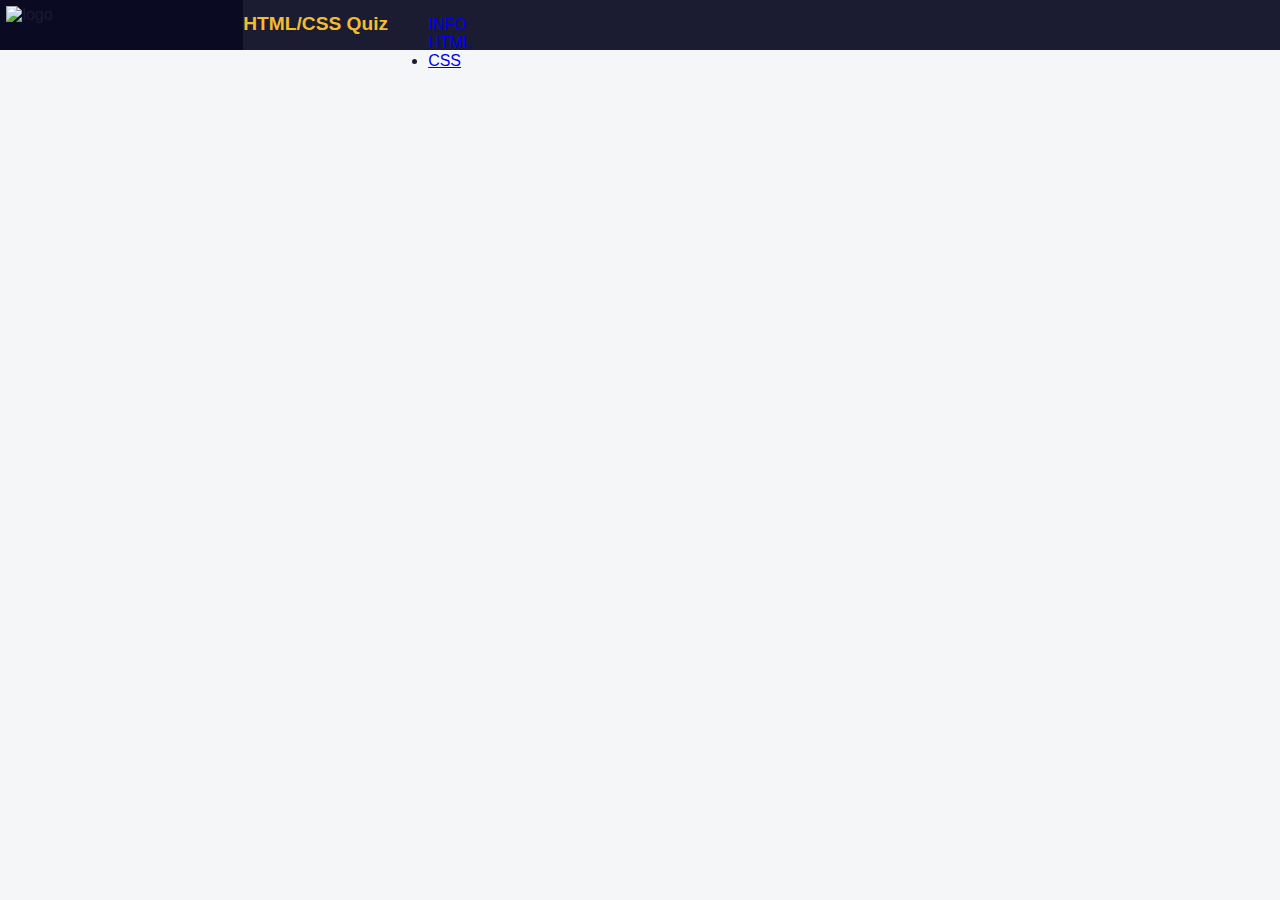
==== accessibility-quiz/index.html @ c6ee409c "Initial accessibility practice project." ====
<!DOCTYPE html>
<html lang="en">

<head>
    <meta charset="UTF-8">
    <meta name="viewport" content="width=device-width, initial-scale=1.0">
    <meta name="description" content="freeCodeCamp Accessibility Quiz practice project." />
    <link rel="stylesheet" href="styles.css">
    <title>Learn Accessibility by Building a Quiz</title>
</head>

<body>
    <header>
        <img src="https://cdn.freecodecamp.org/platform/universal/fcc_primary.svg" alt="logo" id="logo">
        <h1>HTML/CSS Quiz</h1>
        <nav>
            <ul>
                <li><a href="#">INFO</a></li>
                <li><a href="#">HTML</a></li>
                <li><a href="#">CSS</a></li>
            </ul>
        </nav>
    </header>
    <main></main>
</body>

</html>
---- accessibility-quiz/styles.css ----
body {
    background: #f5f6f7;
    color: #1b1b32;
    font-family: Helvetica, sans-serif;
    margin: 0;
}

#logo {
    width: max(100px, 18vw);
    background-color: #0a0a23;
    aspect-ratio: 35 / 4;
    padding: 0.4rem;
}

header {
    width: 100%;
    height: 50px;
    background-color: #1b1b32;
    display: flex;
}

h1 {
    color: #f1be32;
    font-size: min(5vw, 1.2em);
}
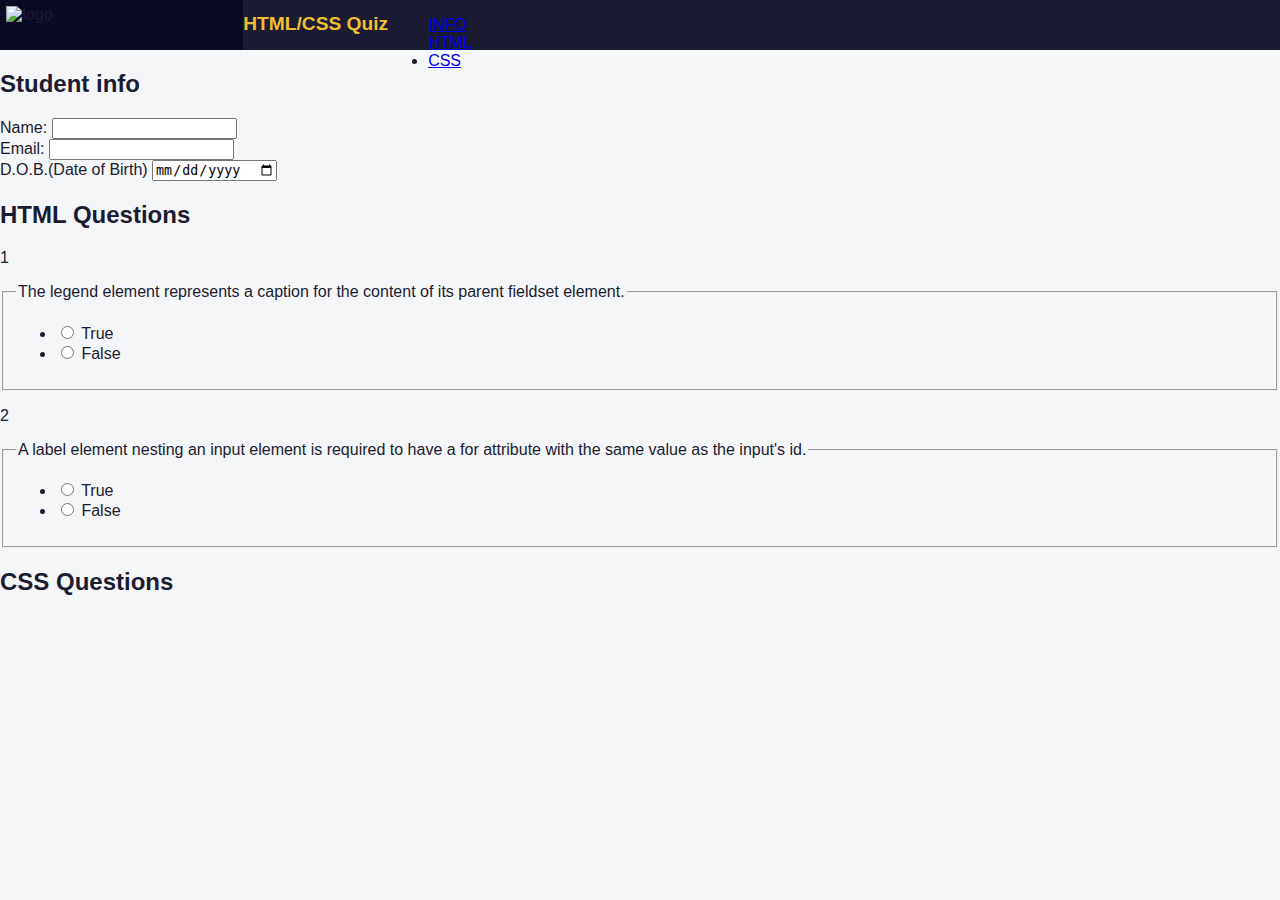
==== commit 499a5be7: "Added true-false questions and radio input fields." ====
--- a/accessibility-quiz/index.html
+++ b/accessibility-quiz/index.html
@@ -15,13 +15,83 @@
         <h1>HTML/CSS Quiz</h1>
         <nav>
             <ul>
-                <li><a href="#">INFO</a></li>
-                <li><a href="#">HTML</a></li>
-                <li><a href="#">CSS</a></li>
+                <li><a href="#student-info">INFO</a></li>
+                <li><a href="#html-questions">HTML</a></li>
+                <li><a href="#css-questions">CSS</a></li>
             </ul>
         </nav>
     </header>
-    <main></main>
+    <main>
+        <form action="https://freecodecamp.org/practice-project/accessibility-quiz" method="POST">
+            <section role="region" aria-labelledby="student-info">
+                <h2 id="student-info">Student info</h2>
+                    <div class="info">
+                        <label for="name">
+                            Name:
+                        </label>
+                        <input type="text" name="name" id="name">
+                    </div>
+                    <div class="info">
+                        <label for="email">
+                            Email:
+                        </label>
+                        <input type="email" name="email" id="email">
+                    </div>
+                    <div class="info">
+                        <label for="birth-date">
+                            D.O.B.<span class="sr-only">(Date of Birth)</span>
+                        </label>
+                        <input type="date" name="birth-date" id="birth-date">
+                    </div>
+            </section>
+            <section role="region" aria-labelledby="html-questions">
+                <h2 id="html-questions">HTML Questions</h2>
+                <div class="question-block">
+                    <p>1</p>
+                    <fieldset name="question" class="question">
+                        <legend>The legend element represents a caption for the content of its parent fieldset element.</legend>
+                        <ul class="answers-list">
+                            <li>
+                                <label for="q1-a1">
+                                    <input type="radio" name="q1" value="true" id="q1-a1">
+                                    True
+                                </label>
+                            </li>
+                            <li>
+                                <label for="q1-a2">
+                                    <input type="radio" name="q1" value="false" id="q1-a2">
+                                    False
+                                </label>
+                            </li>
+                        </ul>
+                    </fieldset>
+                </div>
+                <div class="question-block">
+                    <p>2</p>
+                    <fieldset name="question" class="question">
+                        <legend>A label element nesting an input element is required to have a for attribute with the same value as the input's id.</legend>
+                        <ul class="answers-list">
+                            <li>
+                                <label for="q2-a1">
+                                    <input type="radio" name="q2" value="true" id="q2-a1">
+                                    True
+                                </label>
+                            </li>
+                            <li>
+                                <label for="q2-a2">
+                                    <input type="radio" name="q2" value="false" id="q2-a2">
+                                    False
+                                </label>
+                            </li>
+                        </ul>
+                    </fieldset>
+                </div>
+            </section>
+            <section role="region" aria-labelledby="css-questions">
+                <h2 id="css-questions">CSS Questions</h2>
+            </section>
+        </form>
+    </main>
 </body>
 
 </html>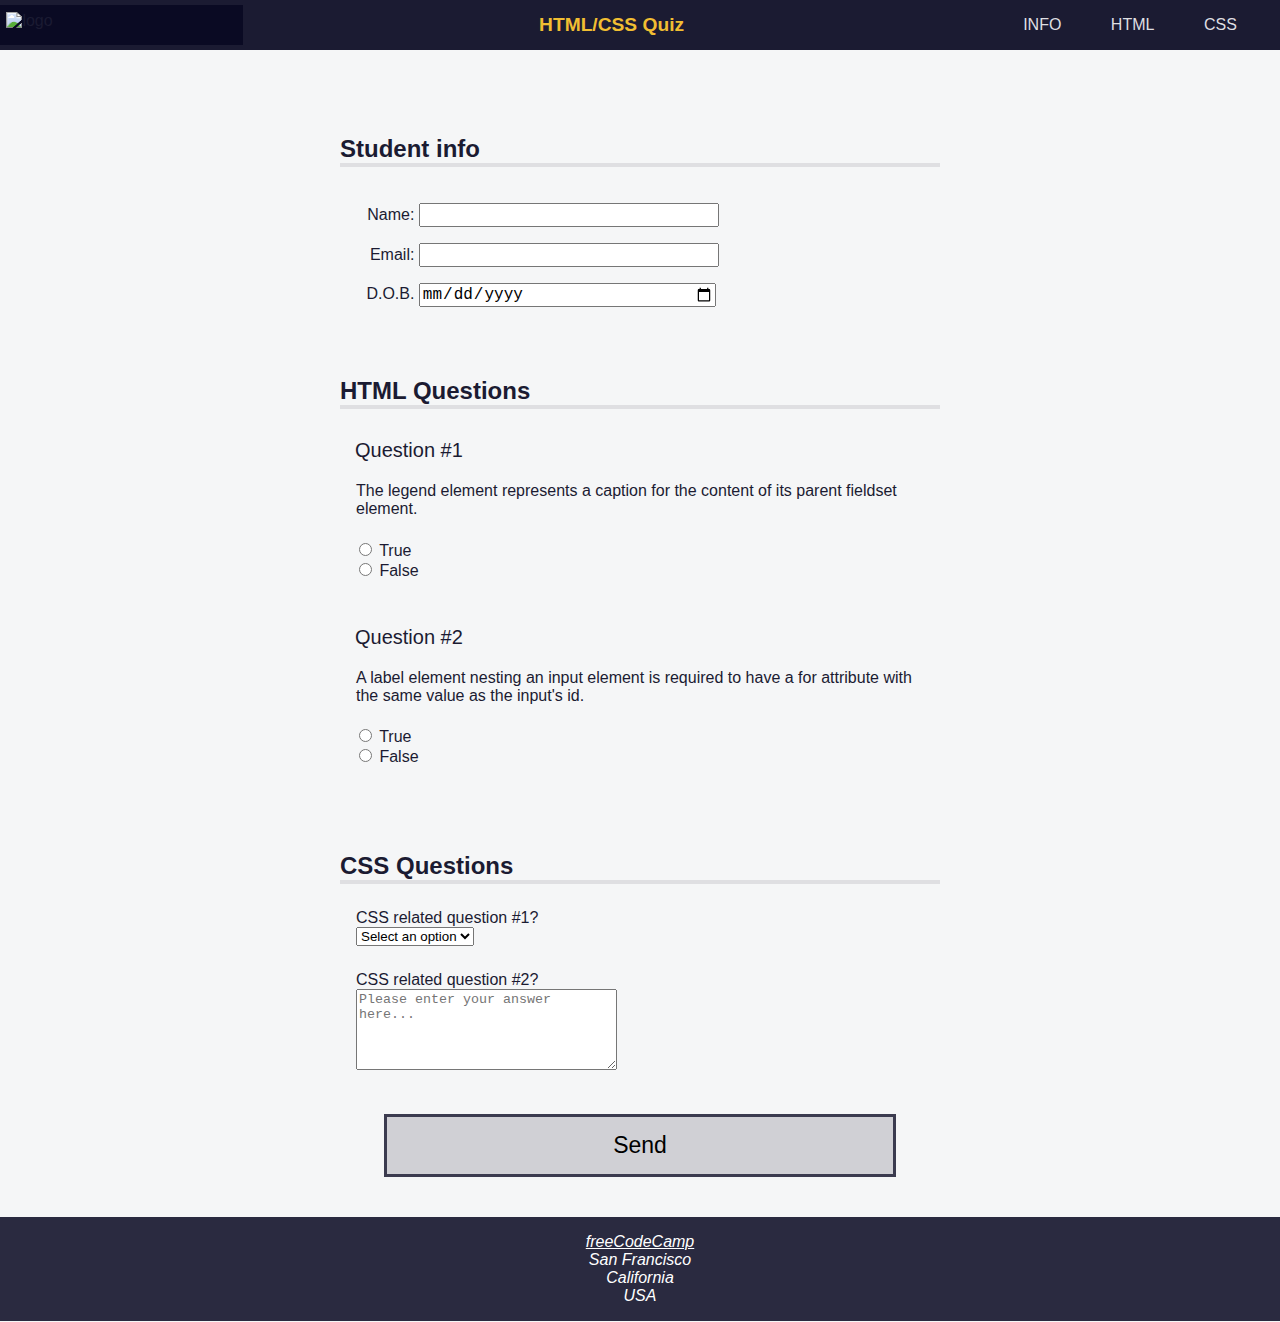
==== commit f6e7acda: "Added better styling for visual accessibility." ====
--- a/accessibility-quiz/index.html
+++ b/accessibility-quiz/index.html
@@ -25,31 +25,32 @@
         <form action="https://freecodecamp.org/practice-project/accessibility-quiz" method="POST">
             <section role="region" aria-labelledby="student-info">
                 <h2 id="student-info">Student info</h2>
-                    <div class="info">
-                        <label for="name">
-                            Name:
-                        </label>
-                        <input type="text" name="name" id="name">
-                    </div>
-                    <div class="info">
-                        <label for="email">
-                            Email:
-                        </label>
-                        <input type="email" name="email" id="email">
-                    </div>
-                    <div class="info">
-                        <label for="birth-date">
-                            D.O.B.<span class="sr-only">(Date of Birth)</span>
-                        </label>
-                        <input type="date" name="birth-date" id="birth-date">
-                    </div>
+                <div class="info">
+                    <label for="name">
+                        Name:
+                    </label>
+                    <input type="text" name="name" id="name">
+                </div>
+                <div class="info">
+                    <label for="email">
+                        Email:
+                    </label>
+                    <input type="email" name="email" id="email">
+                </div>
+                <div class="info">
+                    <label for="birth-date">
+                        D.O.B.<span class="sr-only">(Date of Birth)</span>
+                    </label>
+                    <input type="date" name="birth-date" id="birth-date">
+                </div>
             </section>
             <section role="region" aria-labelledby="html-questions">
                 <h2 id="html-questions">HTML Questions</h2>
                 <div class="question-block">
                     <p>1</p>
                     <fieldset name="question" class="question">
-                        <legend>The legend element represents a caption for the content of its parent fieldset element.</legend>
+                        <legend>The legend element represents a caption for the content of its parent fieldset element.
+                        </legend>
                         <ul class="answers-list">
                             <li>
                                 <label for="q1-a1">
@@ -69,7 +70,8 @@
                 <div class="question-block">
                     <p>2</p>
                     <fieldset name="question" class="question">
-                        <legend>A label element nesting an input element is required to have a for attribute with the same value as the input's id.</legend>
+                        <legend>A label element nesting an input element is required to have a for attribute with the
+                            same value as the input's id.</legend>
                         <ul class="answers-list">
                             <li>
                                 <label for="q2-a1">
@@ -89,9 +91,41 @@
             </section>
             <section role="region" aria-labelledby="css-questions">
                 <h2 id="css-questions">CSS Questions</h2>
+                <div class="form-row">
+                    <div class="question-block">
+                        <label for="css-q1">
+                            CSS related question #1?
+                        </label>
+                    </div>
+                    <div class="answer">
+                        <select name="css-q1" id="css-q1" required>
+                            <option value="">Select an option</option>
+                            <option value="yes">Yes</option>
+                            <option value="no">No</option>
+                        </select>
+                    </div>
+                    <div class="question-block">
+                        <label for="css-q2">
+                            CSS related question #2?
+                        </label>
+                    </div>
+                    <div class="answer">
+                        <textarea name="css-q2" id="css-q2" cols="30" rows="5"
+                            placeholder="Please enter your answer here..."></textarea>
+                    </div>
+                </div>
             </section>
+            <button type="submit">Send</button>
         </form>
     </main>
+    <footer>
+        <address>
+            <a href="https://freecodecamp.org">freeCodeCamp</a><br />
+            San Francisco<br />
+            California<br />
+            USA
+        </address>
+    </footer>
 </body>
 
 </html>--- a/accessibility-quiz/styles.css
+++ b/accessibility-quiz/styles.css
@@ -1,3 +1,7 @@
+* {
+    scroll-behavior: smooth;
+  }
+
 body {
     background: #f5f6f7;
     color: #1b1b32;
@@ -17,9 +21,163 @@
     height: 50px;
     background-color: #1b1b32;
     display: flex;
+    justify-content: space-between;
+    align-items: center;
+}
+
+nav {
+    width: 50%;
+    max-width: 300px;
+    height: 50px;
+}
+
+nav>ul {
+    display: flex;
+    justify-content: space-evenly;
+    flex-wrap: wrap;
+    align-items: center;
+    padding-inline-start: 0;
+    margin-block: 0;
+    height: 100%;
+}
+
+nav>ul>li {
+    color: #dfdfe2;
+    margin: 0 0.2rem;
+    padding: 0.2rem;
+    display: block;
+}
+
+nav>ul>li:hover {
+    background-color: #dfdfe2;
+    color: #1b1b32;
+    cursor: pointer;
+}
+
+li>a {
+    color: inherit;
+    text-decoration: none;
+}
+
+main {
+    padding-top: 25px;
+}
+
+section {
+    width: 80%;
+    margin: 0 auto 10px auto;
+    max-width: 600px;
+}
+
+h1,
+h2 {
+    font-family: Verdana, sans-serif;
 }
 
 h1 {
+    text-align: center;
     color: #f1be32;
     font-size: min(5vw, 1.2em);
+    text-align: center;
+}
+
+h2 {
+    border-bottom: 4px solid #dfdfe2;
+    margin-top: 0;
+    padding-top: 60px;
+}
+
+.info {
+    padding: 1rem 0 0 1rem;
+}
+
+.info label,
+.info input {
+    display: inline-block;
+}
+
+.info label {
+    width: 10%;
+    min-width: 55px;
+    text-align: right;
+}
+
+.info input {
+    width: 50%;
+    text-align: left;
+}
+
+.form-row {
+    margin-top: 1rem;
+    padding: 0 1rem;
+}
+
+.question-block {
+    text-align: left;
+    display: block;
+    width: 100%;
+    margin-top: 20px;
+    padding-top: 5px;
+}
+
+.question {
+    border: none;
+    padding-bottom: 0px;
+}
+
+input {
+    font-size: 1rem;
+}
+
+p {
+    margin-top: 5px;
+    padding-left: 15px;
+    font-size: 20px;
+}
+
+p::before {
+    content: "Question #";
+}
+
+.answers-list {
+    padding: 0;
+    list-style: none;
+  }
+
+  button {
+    display: block;
+    margin: 40px auto;
+    width: 40%;
+    padding: 15px;
+    font-size: 23px;
+    background: #d0d0d5;
+    border: 3px solid #3b3b4f;
+  }
+
+footer {
+    background-color: #2a2a40;
+    display: flex;
+    justify-content: center;
+    margin-top: 1rem;
+}
+
+footer, footer a {
+    color: white;
+}
+
+address {
+    text-align: center;
+    padding: 1rem;
+  }
+
+  .sr-only {
+    position: absolute;
+    width: 1px;
+    height: 1px;
+    padding: 0;
+    margin: -1px;
+    overflow: hidden;
+    clip: rect(0, 0, 0, 0);
+    white-space: nowrap;
+    border: 0;
 }